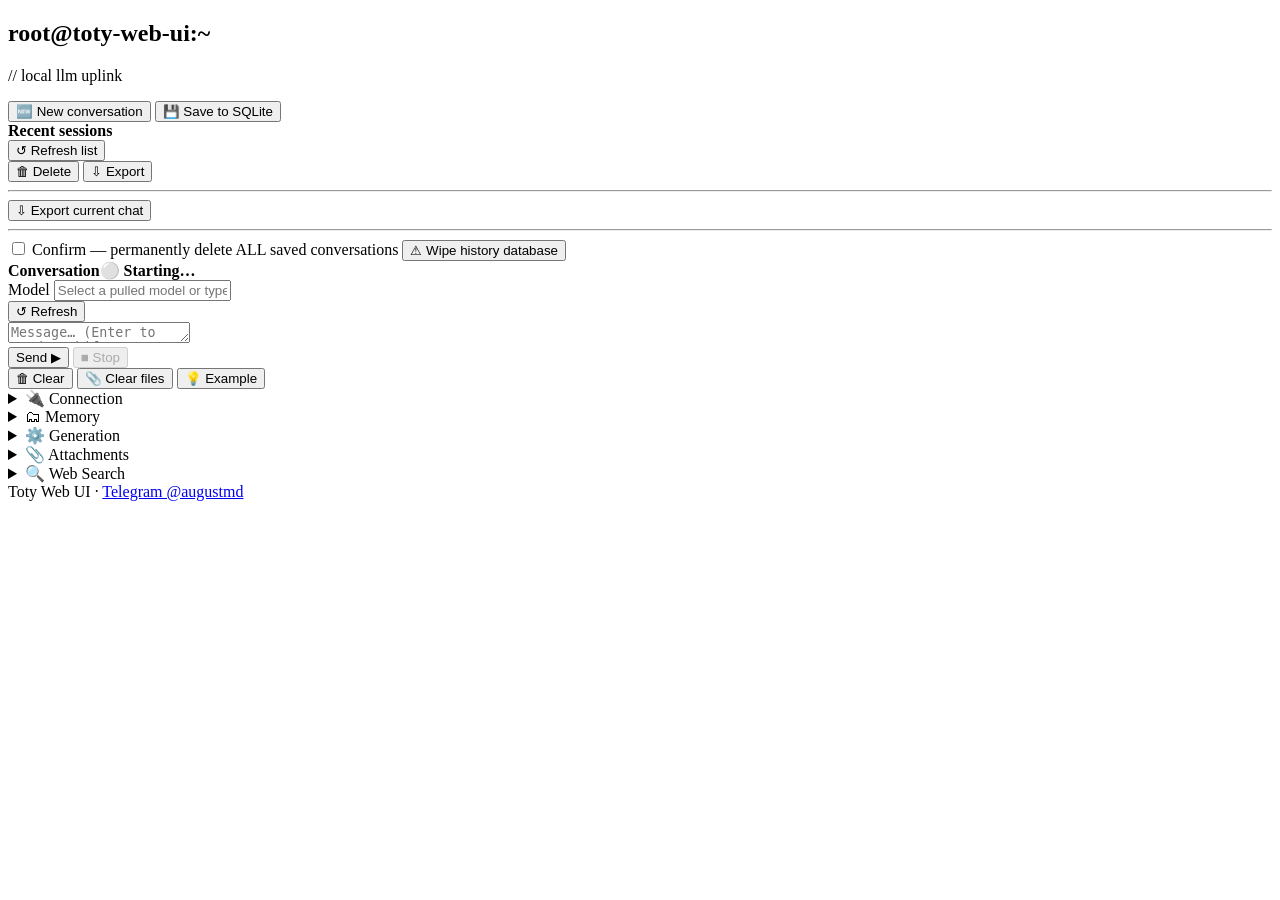
==== toty_webui/static/index.html @ 7ea17d38 "v0.2: replace Gradio with FastAPI + plain HTML front end Adds version/Telegram footer, doc/decisions" ====
<!doctype html>
<html lang="en">
<head>
<meta charset="utf-8">
<meta name="viewport" content="width=device-width, initial-scale=1">
<title>Toty Web UI</title>
<link rel="stylesheet" href="/static/style.css">
</head>
<body>
<div id="app-shell">

  <!-- Left: sessions rail -->
  <aside id="sessions-rail" class="panel">
    <div id="rail-title"><h1>root@toty-web-ui:~</h1><p>// local llm uplink</p></div>
    <button id="btn-new" class="primary">🆕 New conversation</button>
    <button id="btn-save">💾 Save to SQLite</button>
    <div class="note"><b>Recent sessions</b></div>
    <div id="sessions-list" role="listbox" aria-label="Recent sessions"></div>
    <button id="btn-refresh-sessions">↺ Refresh list</button>
    <div class="row">
      <button id="btn-delete-session">🗑 Delete</button>
      <button id="btn-export-session">⇩ Export</button>
    </div>
    <hr>
    <button id="btn-export-txt">⇩ Export current chat</button>
    <hr>
    <label class="check"><input type="checkbox" id="wipe-confirm"> Confirm — permanently delete ALL saved conversations</label>
    <button id="btn-wipe" class="danger">⚠ Wipe history database</button>
    <div id="history-status" class="note"></div>
  </aside>

  <!-- Center: chat -->
  <main id="main-col">
    <div id="top-bar"><b>Conversation</b><span id="connection-badge" class="md">⚪ <b>Starting…</b></span></div>

    <div id="model-row">
      <div class="field grow">
        <label for="model-input">Model</label>
        <input id="model-input" list="model-list" autocomplete="off" placeholder="Select a pulled model or type a custom name.">
        <datalist id="model-list"></datalist>
      </div>
      <button id="btn-refresh" class="primary">↺ Refresh</button>
    </div>

    <div id="status-note" class="md"></div>

    <section id="chat-panel" class="panel" aria-live="polite"><div id="chat"></div></section>

    <div id="conv-bar" class="md"></div>
    <div id="metrics-bar" class="md"></div>
    <div id="debug-panel" class="md" hidden></div>

    <div id="input-row">
      <textarea id="msg" rows="1" placeholder="Message… (Enter to send · Shift+Enter for new line)"></textarea>
      <div id="send-col">
        <button id="send-btn" class="primary">Send ▶</button>
        <button id="stop-btn" class="danger" disabled>■ Stop</button>
      </div>
    </div>

    <div id="footer-row">
      <button id="btn-clear">🗑 Clear</button>
      <button id="btn-clear-files">📎 Clear files</button>
      <button id="btn-example">💡 Example</button>
    </div>
  </main>

  <!-- Right: settings -->
  <aside id="sidebar">
    <details class="panel">
      <summary>🔌 Connection</summary>
      <div class="row">
        <div class="field grow3"><label for="host-in">Host</label><input id="host-in" placeholder="127.0.0.1"></div>
        <div class="field"><label for="port-in">Port</label><input id="port-in" type="number" min="1" max="65535" step="1"></div>
      </div>
      <div class="row">
        <button id="btn-save-settings">Save settings</button>
        <button id="btn-reset-settings">Reset</button>
        <button id="btn-forget-settings">Forget</button>
      </div>
      <div id="settings-status" class="note"></div>
      <div class="row">
        <button id="btn-ping">Ping</button>
        <button id="btn-ollama-info">Server info</button>
      </div>
      <div id="ollama-info-panel" class="md info" hidden></div>
    </details>

    <details class="panel">
      <summary>🗂 Memory</summary>
      <div class="note">Models stay loaded in GPU/RAM after use.</div>
      <div class="row">
        <button id="btn-loaded">Show loaded</button>
        <button id="btn-unload">Unload model</button>
      </div>
      <button id="btn-unload-all">Unload all</button>
      <hr>
      <div class="note">Inspect context window, quant, and architecture.</div>
      <button id="btn-model-info">Model info</button>
      <div id="model-info-panel" class="md info" hidden></div>
    </details>

    <details class="panel">
      <summary>⚙️ Generation</summary>
      <div class="field"><label for="system-prompt">System prompt</label>
        <textarea id="system-prompt" rows="3" placeholder="You are a helpful assistant…"></textarea></div>
      <div class="field"><label for="temperature">Temperature: <span id="temperature-val">0.70</span></label>
        <input id="temperature" type="range" min="0" max="2" step="0.05" value="0.7"></div>
      <div class="field"><label for="num-ctx">Context window (num_ctx)</label>
        <input id="num-ctx" type="number" min="0" max="1048576" step="1" value="0">
        <small>0 = modelfile default (Ollama falls back to 2,048 if unset).</small></div>
      <div class="field"><label>Thinking mode</label>
        <div id="think-mode" class="radios">
          <label><input type="radio" name="think" value="Off" checked> Off</label>
          <label><input type="radio" name="think" value="Low"> Low</label>
          <label><input type="radio" name="think" value="Medium"> Medium</label>
          <label><input type="radio" name="think" value="High"> High</label>
        </div>
        <small>Reasoning models only (gpt-oss, deepseek-r1, qwq…). Low/Medium/High on a model without thinking support returns an error. Some models always reason a little even when Off.</small></div>
      <div class="field"><label for="stream-delay">Stream delay: <span id="stream-delay-val">0</span> ms / chunk</label>
        <input id="stream-delay" type="range" min="0" max="200" step="5" value="0">
        <small>Typewriter effect. 0 = full speed.</small></div>
      <label class="check"><input type="checkbox" id="debug-mode"> Debug mode</label>
      <small>Show timing breakdown and raw Ollama stats after each reply.</small>
    </details>

    <details class="panel">
      <summary>📎 Attachments</summary>
      <input id="file-input" type="file" multiple>
      <div id="attach-summary" class="md"><i>No files attached.</i></div>
    </details>

    <details class="panel">
      <summary>🔍 Web Search</summary>
      <label class="check"><input type="checkbox" id="search-enabled"> Enable web search</label>
      <small>Off by default. Searches DuckDuckGo using your message as the query and feeds the results to the model for that one reply. Results are never saved, exported, or shown in the transcript.</small>
      <div class="field"><label for="search-max">Max results: <span id="search-max-val">4</span></label>
        <input id="search-max" type="range" min="1" max="10" step="1" value="4"></div>
    </details>
  </aside>
</div>

<footer id="app-footer">
  <span id="app-version">Toty Web UI</span>
  <span class="sep">·</span>
  <a id="app-telegram" href="https://t.me/augustmd" target="_blank" rel="noopener">Telegram @augustmd</a>
</footer>

<script src="/static/vendor/marked.min.js"></script>
<script src="/static/vendor/purify.min.js"></script>
<script src="/static/app.js"></script>
</body>
</html>
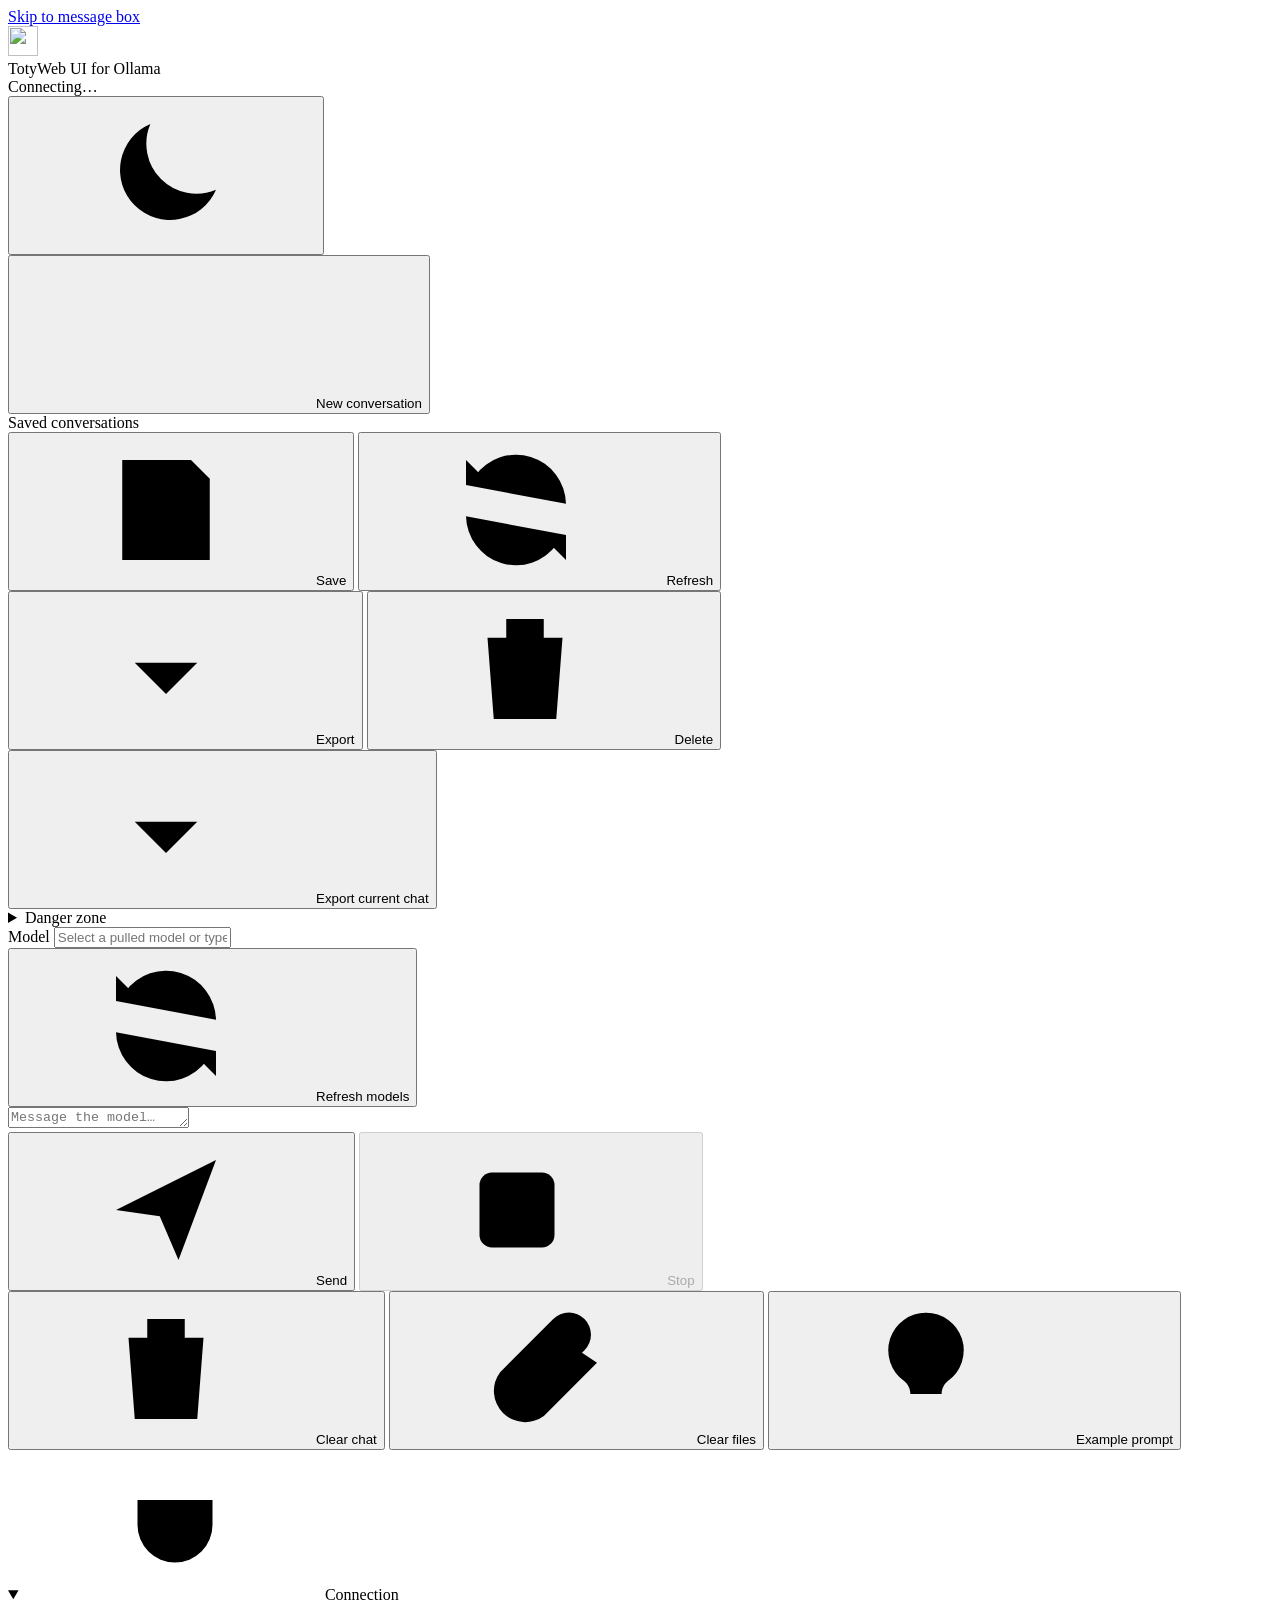
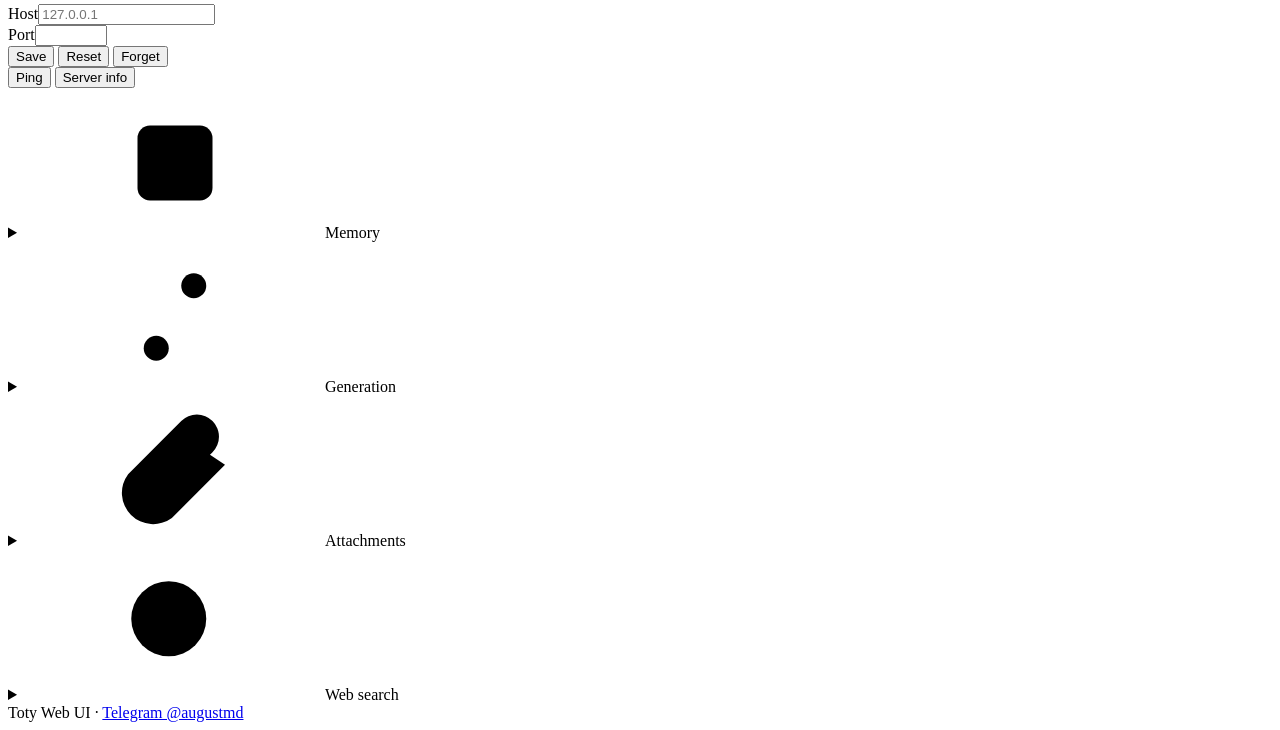
==== commit 75fdf1fa: "v0.3: watermelon theme, responsive layout, accessibility, security headers Co-Authored-By: Claude So" ====
--- a/toty_webui/static/index.html
+++ b/toty_webui/static/index.html
@@ -3,148 +3,196 @@
 <head>
 <meta charset="utf-8">
 <meta name="viewport" content="width=device-width, initial-scale=1">
+<meta name="color-scheme" content="light dark">
 <title>Toty Web UI</title>
+<link rel="icon" href="/static/favicon.svg" type="image/svg+xml">
 <link rel="stylesheet" href="/static/style.css">
 </head>
 <body>
-<div id="app-shell">
-
-  <!-- Left: sessions rail -->
-  <aside id="sessions-rail" class="panel">
-    <div id="rail-title"><h1>root@toty-web-ui:~</h1><p>// local llm uplink</p></div>
-    <button id="btn-new" class="primary">🆕 New conversation</button>
-    <button id="btn-save">💾 Save to SQLite</button>
-    <div class="note"><b>Recent sessions</b></div>
-    <div id="sessions-list" role="listbox" aria-label="Recent sessions"></div>
-    <button id="btn-refresh-sessions">↺ Refresh list</button>
-    <div class="row">
-      <button id="btn-delete-session">🗑 Delete</button>
-      <button id="btn-export-session">⇩ Export</button>
+<svg width="0" height="0" style="position:absolute" aria-hidden="true">
+  <defs>
+    <symbol id="i-plus" viewBox="0 0 24 24"><path d="M12 5v14M5 12h14"/></symbol>
+    <symbol id="i-save" viewBox="0 0 24 24"><path d="M5 4h11l3 3v13H5z"/><path d="M8 4v5h7V4M8 20v-6h8v6"/></symbol>
+    <symbol id="i-refresh" viewBox="0 0 24 24"><path d="M20 11a8 8 0 0 0-14.5-4.5L4 8M4 4v4h4M4 13a8 8 0 0 0 14.5 4.5L20 16M20 20v-4h-4"/></symbol>
+    <symbol id="i-trash" viewBox="0 0 24 24"><path d="M4 7h16M10 11v6M14 11v6M6 7l1 13h10l1-13M9 7V4h6v3"/></symbol>
+    <symbol id="i-download" viewBox="0 0 24 24"><path d="M12 4v11M7 11l5 5 5-5M5 20h14"/></symbol>
+    <symbol id="i-plug" viewBox="0 0 24 24"><path d="M9 3v5M15 3v5M6 8h12v4a6 6 0 0 1-12 0zM12 18v3"/></symbol>
+    <symbol id="i-chip" viewBox="0 0 24 24"><rect x="6" y="6" width="12" height="12" rx="2"/><path d="M9 2v4M15 2v4M9 18v4M15 18v4M2 9h4M2 15h4M18 9h4M18 15h4"/></symbol>
+    <symbol id="i-sliders" viewBox="0 0 24 24"><path d="M4 7h9M17 7h3M4 17h3M11 17h9"/><circle cx="15" cy="7" r="2"/><circle cx="9" cy="17" r="2"/></symbol>
+    <symbol id="i-clip" viewBox="0 0 24 24"><path d="M20 11l-8.5 8.5a5 5 0 0 1-7-7L13 4a3.5 3.5 0 0 1 5 5l-8.5 8.5a2 2 0 0 1-3-3L14 7"/></symbol>
+    <symbol id="i-search" viewBox="0 0 24 24"><circle cx="11" cy="11" r="6"/><path d="M20 20l-4.5-4.5"/></symbol>
+    <symbol id="i-send" viewBox="0 0 24 24"><path d="M4 12l16-8-6 16-3-7z"/></symbol>
+    <symbol id="i-stop" viewBox="0 0 24 24"><rect x="6" y="6" width="12" height="12" rx="2"/></symbol>
+    <symbol id="i-sun" viewBox="0 0 24 24"><circle cx="12" cy="12" r="4"/><path d="M12 2v2M12 20v2M2 12h2M20 12h2M5 5l1.5 1.5M17.5 17.5L19 19M5 19l1.5-1.5M17.5 6.5L19 5"/></symbol>
+    <symbol id="i-moon" viewBox="0 0 24 24"><path d="M20 14.5A8 8 0 0 1 9.5 4 8 8 0 1 0 20 14.5z"/></symbol>
+    <symbol id="i-warn" viewBox="0 0 24 24"><path d="M12 4l9 16H3zM12 10v4M12 17v.5"/></symbol>
+    <symbol id="i-bulb" viewBox="0 0 24 24"><path d="M9 18h6M10 21h4M12 3a6 6 0 0 0-3.5 10.9c.6.5 1 1.2 1 2.1h5c0-.9.4-1.6 1-2.1A6 6 0 0 0 12 3z"/></symbol>
+    <symbol id="i-chat" viewBox="0 0 24 24"><path d="M4 5h16v11H9l-5 4z"/></symbol>
+  </defs>
+</svg>
+
+<a class="skip" href="#msg">Skip to message box</a>
+
+<div id="app">
+  <header id="app-header">
+    <div class="brand">
+      <img src="/static/favicon.svg" alt="" width="30" height="30">
+      <div class="brand-text"><span class="brand-name">Toty</span><span class="brand-sub">Web UI for Ollama</span></div>
     </div>
-    <hr>
-    <button id="btn-export-txt">⇩ Export current chat</button>
-    <hr>
-    <label class="check"><input type="checkbox" id="wipe-confirm"> Confirm — permanently delete ALL saved conversations</label>
-    <button id="btn-wipe" class="danger">⚠ Wipe history database</button>
-    <div id="history-status" class="note"></div>
-  </aside>
-
-  <!-- Center: chat -->
-  <main id="main-col">
-    <div id="top-bar"><b>Conversation</b><span id="connection-badge" class="md">⚪ <b>Starting…</b></span></div>
-
-    <div id="model-row">
-      <div class="field grow">
-        <label for="model-input">Model</label>
-        <input id="model-input" list="model-list" autocomplete="off" placeholder="Select a pulled model or type a custom name.">
-        <datalist id="model-list"></datalist>
-      </div>
-      <button id="btn-refresh" class="primary">↺ Refresh</button>
+    <div class="header-right">
+      <div id="connection-badge" class="badge" role="status" aria-live="polite"><span class="dot"></span><span class="badge-text">Connecting…</span></div>
+      <button id="theme-toggle" class="icon-btn" type="button" aria-label="Switch colour theme" title="Switch colour theme">
+        <svg class="i"><use id="theme-icon" href="#i-moon"/></svg>
+      </button>
     </div>
-
-    <div id="status-note" class="md"></div>
-
-    <section id="chat-panel" class="panel" aria-live="polite"><div id="chat"></div></section>
-
-    <div id="conv-bar" class="md"></div>
-    <div id="metrics-bar" class="md"></div>
-    <div id="debug-panel" class="md" hidden></div>
-
-    <div id="input-row">
-      <textarea id="msg" rows="1" placeholder="Message… (Enter to send · Shift+Enter for new line)"></textarea>
-      <div id="send-col">
-        <button id="send-btn" class="primary">Send ▶</button>
-        <button id="stop-btn" class="danger" disabled>■ Stop</button>
-      </div>
-    </div>
-
-    <div id="footer-row">
-      <button id="btn-clear">🗑 Clear</button>
-      <button id="btn-clear-files">📎 Clear files</button>
-      <button id="btn-example">💡 Example</button>
-    </div>
-  </main>
-
-  <!-- Right: settings -->
-  <aside id="sidebar">
-    <details class="panel">
-      <summary>🔌 Connection</summary>
-      <div class="row">
-        <div class="field grow3"><label for="host-in">Host</label><input id="host-in" placeholder="127.0.0.1"></div>
-        <div class="field"><label for="port-in">Port</label><input id="port-in" type="number" min="1" max="65535" step="1"></div>
-      </div>
-      <div class="row">
-        <button id="btn-save-settings">Save settings</button>
-        <button id="btn-reset-settings">Reset</button>
-        <button id="btn-forget-settings">Forget</button>
-      </div>
-      <div id="settings-status" class="note"></div>
-      <div class="row">
-        <button id="btn-ping">Ping</button>
-        <button id="btn-ollama-info">Server info</button>
-      </div>
-      <div id="ollama-info-panel" class="md info" hidden></div>
-    </details>
-
-    <details class="panel">
-      <summary>🗂 Memory</summary>
-      <div class="note">Models stay loaded in GPU/RAM after use.</div>
-      <div class="row">
-        <button id="btn-loaded">Show loaded</button>
-        <button id="btn-unload">Unload model</button>
-      </div>
-      <button id="btn-unload-all">Unload all</button>
-      <hr>
-      <div class="note">Inspect context window, quant, and architecture.</div>
-      <button id="btn-model-info">Model info</button>
-      <div id="model-info-panel" class="md info" hidden></div>
-    </details>
-
-    <details class="panel">
-      <summary>⚙️ Generation</summary>
-      <div class="field"><label for="system-prompt">System prompt</label>
-        <textarea id="system-prompt" rows="3" placeholder="You are a helpful assistant…"></textarea></div>
-      <div class="field"><label for="temperature">Temperature: <span id="temperature-val">0.70</span></label>
-        <input id="temperature" type="range" min="0" max="2" step="0.05" value="0.7"></div>
-      <div class="field"><label for="num-ctx">Context window (num_ctx)</label>
-        <input id="num-ctx" type="number" min="0" max="1048576" step="1" value="0">
-        <small>0 = modelfile default (Ollama falls back to 2,048 if unset).</small></div>
-      <div class="field"><label>Thinking mode</label>
-        <div id="think-mode" class="radios">
-          <label><input type="radio" name="think" value="Off" checked> Off</label>
-          <label><input type="radio" name="think" value="Low"> Low</label>
-          <label><input type="radio" name="think" value="Medium"> Medium</label>
-          <label><input type="radio" name="think" value="High"> High</label>
-        </div>
-        <small>Reasoning models only (gpt-oss, deepseek-r1, qwq…). Low/Medium/High on a model without thinking support returns an error. Some models always reason a little even when Off.</small></div>
-      <div class="field"><label for="stream-delay">Stream delay: <span id="stream-delay-val">0</span> ms / chunk</label>
-        <input id="stream-delay" type="range" min="0" max="200" step="5" value="0">
-        <small>Typewriter effect. 0 = full speed.</small></div>
-      <label class="check"><input type="checkbox" id="debug-mode"> Debug mode</label>
-      <small>Show timing breakdown and raw Ollama stats after each reply.</small>
-    </details>
-
-    <details class="panel">
-      <summary>📎 Attachments</summary>
-      <input id="file-input" type="file" multiple>
-      <div id="attach-summary" class="md"><i>No files attached.</i></div>
-    </details>
-
-    <details class="panel">
-      <summary>🔍 Web Search</summary>
-      <label class="check"><input type="checkbox" id="search-enabled"> Enable web search</label>
-      <small>Off by default. Searches DuckDuckGo using your message as the query and feeds the results to the model for that one reply. Results are never saved, exported, or shown in the transcript.</small>
-      <div class="field"><label for="search-max">Max results: <span id="search-max-val">4</span></label>
-        <input id="search-max" type="range" min="1" max="10" step="1" value="4"></div>
-    </details>
-  </aside>
+  </header>
+
+  <div id="workspace">
+    <!-- Left: sessions -->
+    <aside id="sessions-rail" class="rail" aria-label="Conversations">
+      <button id="btn-new" class="btn primary block" type="button"><svg class="i"><use href="#i-plus"/></svg>New conversation</button>
+      <div class="section-title">Saved conversations</div>
+      <div id="sessions-list" role="listbox" aria-label="Saved conversations"></div>
+      <div class="btn-row">
+        <button id="btn-save" class="btn" type="button"><svg class="i"><use href="#i-save"/></svg>Save</button>
+        <button id="btn-refresh-sessions" class="btn" type="button"><svg class="i"><use href="#i-refresh"/></svg>Refresh</button>
+      </div>
+      <div class="btn-row">
+        <button id="btn-export-session" class="btn" type="button"><svg class="i"><use href="#i-download"/></svg>Export</button>
+        <button id="btn-delete-session" class="btn" type="button"><svg class="i"><use href="#i-trash"/></svg>Delete</button>
+      </div>
+      <button id="btn-export-txt" class="btn block" type="button"><svg class="i"><use href="#i-download"/></svg>Export current chat</button>
+      <details class="danger-zone">
+        <summary>Danger zone</summary>
+        <label class="check"><input type="checkbox" id="wipe-confirm"> I understand this permanently deletes all saved conversations</label>
+        <button id="btn-wipe" class="btn danger block" type="button"><svg class="i"><use href="#i-warn"/></svg>Wipe history database</button>
+      </details>
+      <div id="history-status" class="note" role="status"></div>
+    </aside>
+
+    <!-- Center: chat -->
+    <main id="main-col">
+      <div id="model-row">
+        <div class="field grow">
+          <label for="model-input">Model</label>
+          <input id="model-input" list="model-list" autocomplete="off" placeholder="Select a pulled model or type a name">
+          <datalist id="model-list"></datalist>
+        </div>
+        <button id="btn-refresh" class="btn" type="button"><svg class="i"><use href="#i-refresh"/></svg>Refresh models</button>
+      </div>
+      <div id="status-note" class="md note" role="status"></div>
+
+      <section id="chat-panel" aria-label="Conversation"><div id="chat" aria-live="polite"></div></section>
+
+      <div id="stats">
+        <div id="conv-bar" class="md"></div>
+        <div id="metrics-bar" class="md"></div>
+        <div id="debug-panel" class="md" hidden></div>
+      </div>
+
+      <div id="composer">
+        <textarea id="msg" rows="1" aria-label="Message" placeholder="Message the model…" title="Enter to send, Shift+Enter for a new line"></textarea>
+        <div id="send-col">
+          <button id="send-btn" class="btn primary" type="button"><svg class="i"><use href="#i-send"/></svg>Send</button>
+          <button id="stop-btn" class="btn danger" type="button" disabled><svg class="i"><use href="#i-stop"/></svg>Stop</button>
+        </div>
+      </div>
+      <div id="footer-row">
+        <button id="btn-clear" class="btn small" type="button"><svg class="i"><use href="#i-trash"/></svg>Clear chat</button>
+        <button id="btn-clear-files" class="btn small" type="button"><svg class="i"><use href="#i-clip"/></svg>Clear files</button>
+        <button id="btn-example" class="btn small" type="button"><svg class="i"><use href="#i-bulb"/></svg>Example prompt</button>
+      </div>
+    </main>
+
+    <!-- Right: settings -->
+    <aside id="sidebar" class="rail" aria-label="Settings">
+      <details class="card" open>
+        <summary><svg class="i"><use href="#i-plug"/></svg>Connection</summary>
+        <div class="card-body">
+          <div class="row">
+            <div class="field grow3"><label for="host-in">Host</label><input id="host-in" placeholder="127.0.0.1" autocomplete="off"></div>
+            <div class="field"><label for="port-in">Port</label><input id="port-in" type="number" min="1" max="65535" step="1"></div>
+          </div>
+          <div class="btn-row">
+            <button id="btn-save-settings" class="btn small" type="button">Save</button>
+            <button id="btn-reset-settings" class="btn small" type="button">Reset</button>
+            <button id="btn-forget-settings" class="btn small" type="button">Forget</button>
+          </div>
+          <div id="settings-status" class="note" role="status"></div>
+          <div class="btn-row">
+            <button id="btn-ping" class="btn small" type="button">Ping</button>
+            <button id="btn-ollama-info" class="btn small" type="button">Server info</button>
+          </div>
+          <div id="ollama-info-panel" class="md info" hidden></div>
+        </div>
+      </details>
+
+      <details class="card">
+        <summary><svg class="i"><use href="#i-chip"/></svg>Memory</summary>
+        <div class="card-body">
+          <p class="hint">Models stay loaded in GPU/RAM after use.</p>
+          <div class="btn-row">
+            <button id="btn-loaded" class="btn small" type="button">Show loaded</button>
+            <button id="btn-unload" class="btn small" type="button">Unload model</button>
+          </div>
+          <button id="btn-unload-all" class="btn small block" type="button">Unload all</button>
+          <p class="hint">Inspect context window, quantisation and architecture.</p>
+          <button id="btn-model-info" class="btn small block" type="button">Model info</button>
+          <div id="model-info-panel" class="md info" hidden></div>
+        </div>
+      </details>
+
+      <details class="card">
+        <summary><svg class="i"><use href="#i-sliders"/></svg>Generation</summary>
+        <div class="card-body">
+          <div class="field"><label for="system-prompt">System prompt</label>
+            <textarea id="system-prompt" rows="3" placeholder="You are a helpful assistant…"></textarea></div>
+          <div class="field"><label for="temperature">Temperature <output id="temperature-val">0.70</output></label>
+            <input id="temperature" type="range" min="0" max="2" step="0.05" value="0.7"></div>
+          <div class="field"><label for="num-ctx">Context window (num_ctx)</label>
+            <input id="num-ctx" type="number" min="0" max="1048576" step="1" value="0">
+            <small>0 = modelfile default (Ollama falls back to 2,048 if unset).</small></div>
+          <fieldset class="field"><legend>Thinking mode</legend>
+            <div id="think-mode" class="segmented">
+              <label><input type="radio" name="think" value="Off" checked><span>Off</span></label>
+              <label><input type="radio" name="think" value="Low"><span>Low</span></label>
+              <label><input type="radio" name="think" value="Medium"><span>Med</span></label>
+              <label><input type="radio" name="think" value="High"><span>High</span></label>
+            </div>
+            <small>Reasoning models only (gpt-oss, deepseek-r1, qwq…). Other models return an error for Low/Medium/High.</small></fieldset>
+          <div class="field"><label for="stream-delay">Stream delay <output id="stream-delay-val">0</output> ms/chunk</label>
+            <input id="stream-delay" type="range" min="0" max="200" step="5" value="0"></div>
+          <label class="check"><input type="checkbox" id="debug-mode"> Debug mode</label>
+          <small>Show timing breakdown and raw Ollama stats after each reply.</small>
+        </div>
+      </details>
+
+      <details class="card">
+        <summary><svg class="i"><use href="#i-clip"/></svg>Attachments</summary>
+        <div class="card-body">
+          <input id="file-input" type="file" multiple aria-label="Attach files">
+          <div id="attach-summary" class="md note"></div>
+        </div>
+      </details>
+
+      <details class="card">
+        <summary><svg class="i"><use href="#i-search"/></svg>Web search</summary>
+        <div class="card-body">
+          <label class="check"><input type="checkbox" id="search-enabled"> Enable web search</label>
+          <small>Searches DuckDuckGo with your message and gives the results to the model for that one reply. Results are never saved, exported or shown.</small>
+          <div class="field"><label for="search-max">Max results <output id="search-max-val">4</output></label>
+            <input id="search-max" type="range" min="1" max="10" step="1" value="4"></div>
+        </div>
+      </details>
+    </aside>
+  </div>
+
+  <footer id="app-footer">
+    <span id="app-version">Toty Web UI</span>
+    <span class="sep" aria-hidden="true">·</span>
+    <a id="app-telegram" href="https://t.me/augustmd" target="_blank" rel="noopener noreferrer">Telegram @augustmd</a>
+  </footer>
 </div>
-
-<footer id="app-footer">
-  <span id="app-version">Toty Web UI</span>
-  <span class="sep">·</span>
-  <a id="app-telegram" href="https://t.me/augustmd" target="_blank" rel="noopener">Telegram @augustmd</a>
-</footer>
 
 <script src="/static/vendor/marked.min.js"></script>
 <script src="/static/vendor/purify.min.js"></script>
